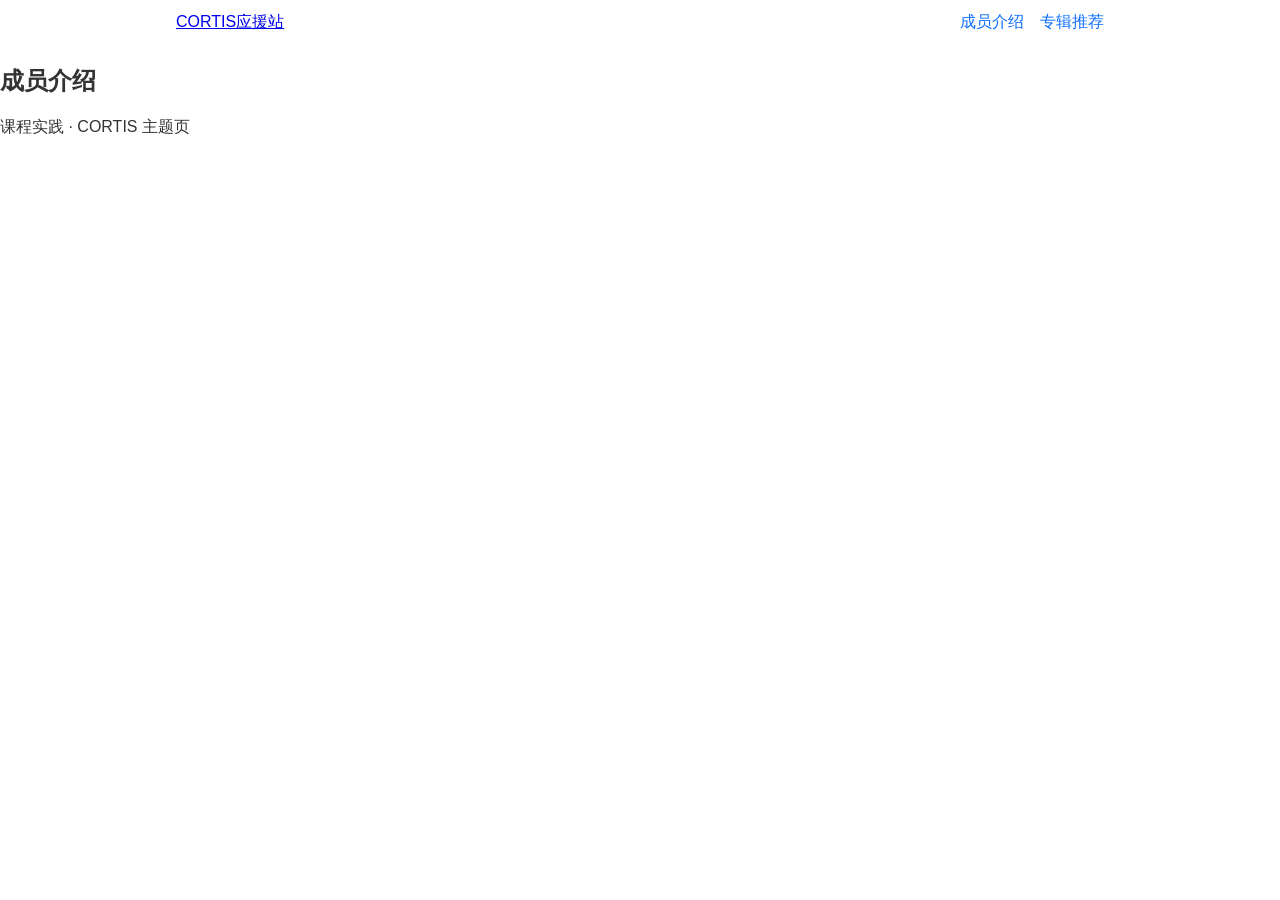
==== topic-page/index.html @ fd70cf8a "搭建cortis页面骨架与Flex导航" ====
<!DOCTYPE html>
<html lang="zh-CN">
<head>
    <meta charset="UTF-8">
    <meta name="viewport" content="width=device-width,initial-scale=1.0">
    <title>CORTIS应援站</title>
    <link rel="stylesheet" href="css/style.css">
</head>
<body>
    <header class="site-header">
      <div class="nav-wrap">
          <a class="logo" href="#">CORTIS应援站</a>
      <nav class="main-nav">
          <a href="#members">成员介绍</a>
          <a href="#about">专辑推荐</a>
      </nav>
      </div>
    </header>
<main>
    <section id="members">
        <h2>成员介绍</h2>
        <div class="card-grid">
            <!-- 卡片下一步填 -->
        </div>
    </section>
</main>
<footer><p>课程实践 · CORTIS 主题页</p></footer>
</body>
</html>
---- topic-page/css/style.css ----
*{box-sizing:border-box;}

body{
    font-family:"Microsoft YaHei",sans-serif;
    margin:0;
    color:#333;
}

.nav-wrap{
    max-width:960px;
    margin:0 auto;
    padding:12px 16px;
    display:flex;
    justify-content:space-between;
    align-items:center;
    flex-wrap:wrap;
    gap:8px;
}

.main-nav{
    display:flex;
    gap:16px;
}

.main-nav a{text-decoration:none;color:#0d6efd;}
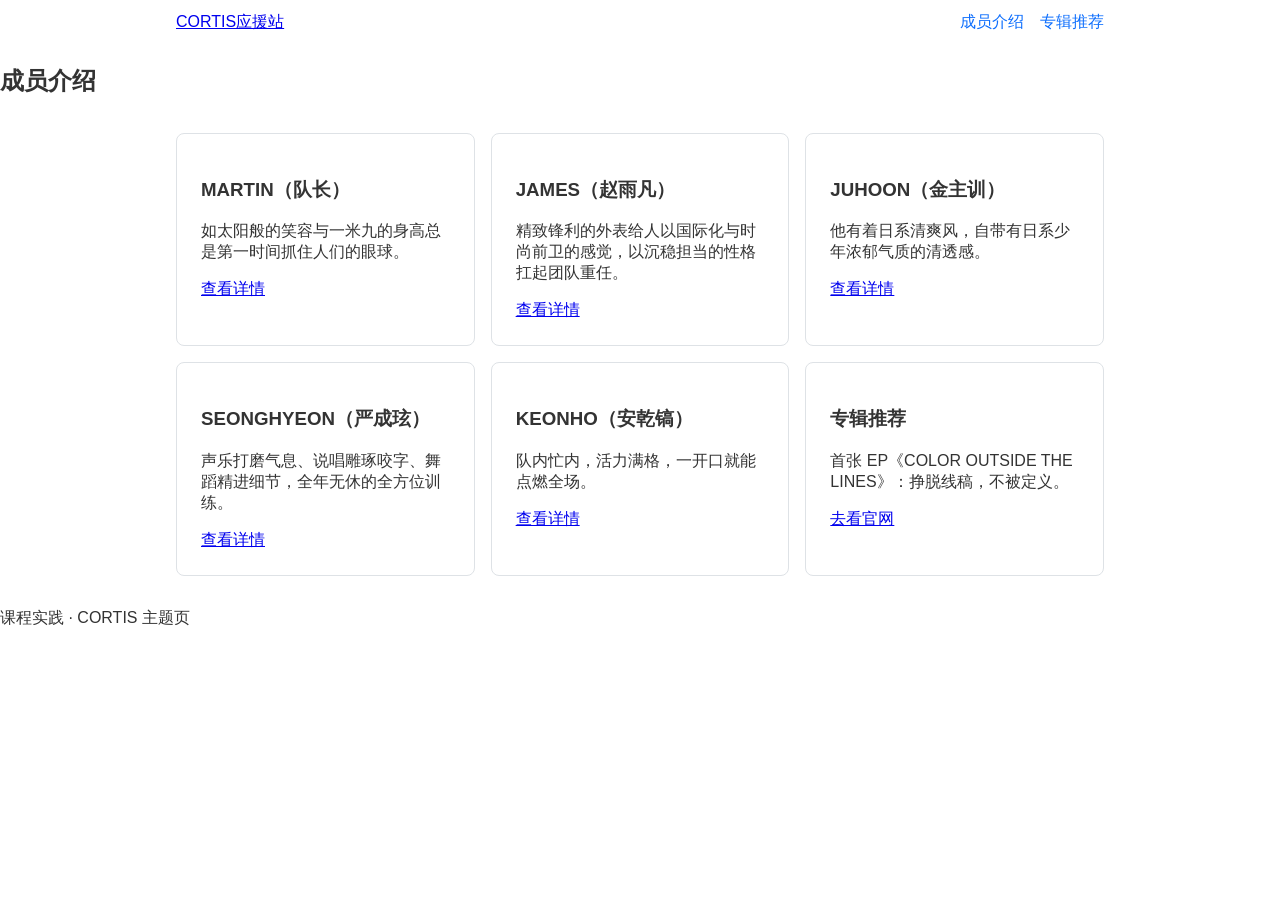
==== commit 52a55a89: "添加成员卡片墙与响应式断点" ====
--- a/topic-page/index.html
+++ b/topic-page/index.html
@@ -20,7 +20,36 @@
     <section id="members">
         <h2>成员介绍</h2>
         <div class="card-grid">
-            <!-- 卡片下一步填 -->
+            <article class="course-card">
+                <h3>MARTIN（队长）</h3>
+                <p>如太阳般的笑容与一米九的身高总是第一时间抓住人们的眼球。</p>
+                <a href="#">查看详情</a>
+            </article>
+            <article class="course-card">
+                <h3>JAMES（赵雨凡）</h3>
+                <p>精致锋利的外表给人以国际化与时尚前卫的感觉，以沉稳担当的性格扛起团队重任。</p>
+                <a href="#">查看详情</a>
+            </article>
+            <article class="course-card">
+                <h3>JUHOON（金主训）</h3>
+                <p>他有着日系清爽风，自带有日系少年浓郁气质的清透感。</p>
+                <a href="#">查看详情</a>
+            </article>
+            <article class="course-card">
+                <h3>SEONGHYEON（严成玹）</h3>
+                <p>声乐打磨气息、说唱雕琢咬字、舞蹈精进细节，全年无休的全方位训练。</p>
+                <a href="#">查看详情</a>
+            </article>
+            <article class="course-card">
+                <h3>KEONHO（安乾镐）</h3>
+                <p>队内忙内，活力满格，一开口就能点燃全场。</p>
+                <a href="#">查看详情</a>
+            </article>
+            <article class="course-card">
+                <h3>专辑推荐</h3>
+                <p>首张 EP《COLOR OUTSIDE THE LINES》：挣脱线稿，不被定义。</p>
+                <a href="https://ibighit.com/cortis" target="_blank">去看官网</a>
+            </article>
         </div>
     </section>
 </main>
--- a/topic-page/css/style.css
+++ b/topic-page/css/style.css
@@ -24,4 +24,23 @@
 
 .main-nav a{text-decoration:none;color:#0d6efd;}
 
+.card-grid{
+    max-width:960px;
+    margin:0 auto;
+    padding:16px;
+    display:grid;
+    grid-template-columns:repeat(auto-fit,minmax(260px,1fr));
+    gap:16px;
+}
 
+.course-card{
+    border:1px solid #dee2e6;
+    border-radius:8px;
+    padding:16px;
+}
+
+@media (min-width:992px){
+  .course-card{padding:24px;}
+}
+
+
